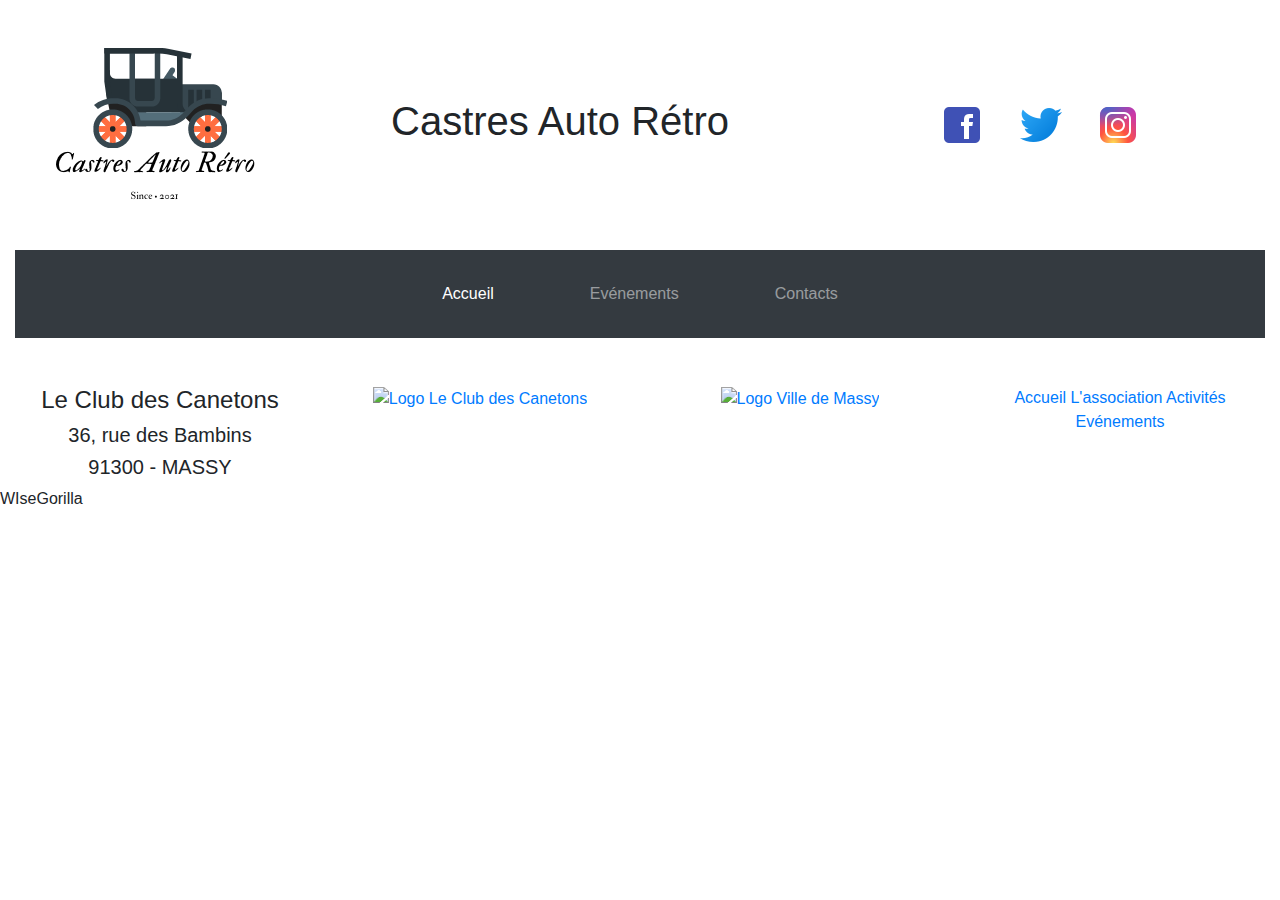
==== activity.html @ 59a8ff8e "Ajout de toutes les pages et script JS" ====
<!DOCTYPE html>
<html lang="fr">
<head>
    <meta charset="UTF-8">
    <meta http-equiv="X-UA-Compatible" content="IE=edge">
    <meta name="viewport" content="width=device-width, initial-scale=1.0">
    <title>Castres Auto Retro | Automobiles</title>
    <!-- CSS -->
    <link rel="stylesheet" href="https://cdn.jsdelivr.net/npm/bootstrap@4.5.3/dist/css/bootstrap.min.css">
    <link rel="stylesheet" href="css/style.css">
</head>

<body>
  <!-- HEADER -->
  <header class="container-fluid">
    <div class="row header-top align-items-center">
      <div class="col-sm-3 logo d-flex justify-content-center">
        <a href="./index.html">
          <img src="./Images/logo.png" alt="Logo de l'association">
        </a>
      </div>
      <div class="col-sm d-flex justify-content-center">
        <h1 class="text-center d-xs-none">Castres Auto Rétro</h1>
      </div>
     
      <div class="col-sm d-flex justify-content-center">
        <div>
          <div class="row">
            <a class="col text-end" href="https://www.facebook.com"><img class="header-icon" src="./Images/face.png" alt="Facebook"></a>
            <a class="col text-center" href="https://twitter.com"><img class="header-icon" src="./Images/twit.png" alt="Twitter"></a>
            <a class="col text-start" href="https://www.instagram.com"><img class="header-icon" src="./Images/insta.png" alt="Instagram"></a>
          </div>
        </div>
      </div>
    </div>

    <div class="header-nav">
    <nav class="p-4 navbar-expand-sm navbar-dark bg-dark" id="">
      <div class="container-fluid">
        <button class="navbar-toggler" type="button" data-bs-toggle="collapse" data-bs-target="#navbarSupportedContent" aria-controls="navbarSupportedContent" aria-expanded="false" aria-label="Toggle navigation">
          <span class="navbar-toggler-icon"></span>
        </button>
        <div class="collapse navbar-collapse" id="navbarSupportedContent">
          <ul class="navbar-nav m-auto mb-2 mb-lg-0">
            <li class="nav-item">
              <a class="nav-link px-5 active" aria-current="page" href="#navbar">Accueil</a>
            </li>
            <li class="nav-item">
              <a class="nav-link px-5" href="#">Evénements</a>
            </li>
            <li class="nav-item">
              <a class="nav-link px-5" href="#" tabindex="-1" aria-disabled="true">Contacts</a>
            </li>
          </ul>
        </div>
      </div>
    </nav>
    </div>

    

  </header>
    <!-- MAIN -->
  <main>

    

  </main>
  <!-- FOOTER -->
  <footer class="container-fluid pt-0 pb-4 mt-5">
    <div class="row footer-top d-flex justify-content-center">
      <div class="col-sm">
        <address class="text-center m-auto text-shadow">
          <h4>Le Club des Canetons</h4>
          <h5>36, rue des Bambins</h5>
          <h5>91300 - MASSY</h5>
        </address>
      </div>
      <div class="col text-center">
        <a href="./"><img src="./img/logo/logo-canetons-transparent.png" height="140" alt="Logo Le Club des Canetons"></a>
      </div>
      <div class="col text-center">
        <a href="https://www.ville-massy.fr/" target="_blank"><img id="logo-massy" src="./img/logo/logo_ville_reseaux_2017-650x260.png" width="220" alt="Logo Ville de Massy"></a>
      </div>
      <div class="col-sm footer-nav">
        <div class="flex-column text-center">
          <a class="footer-nav-link text-shadow" href="./index.html">Accueil</a>
          <a class="footer-nav-link text-shadow" href="./association.html">L'association</a>
          <a class="footer-nav-link text-shadow" href="./activites.html">Activités</a>
          <a class="footer-nav-link text-shadow" href="./evenements.html">Evénements</a>
        </div>
      </div>
    </div>
    <div class="row footer-copyright">
      <p class="text-center d-flex justify-content-center">WIseGorilla</p>
    </div>
  </footer>

  <!-- SCRIPTS -->
  <script src="https://code.jquery.com/jquery-3.5.1.slim.min.js" integrity="sha384-DfXdz2htPH0lsSSs5nCTpuj/zy4C+OGpamoFVy38MVBnE+IbbVYUew+OrCXaRkfj" crossorigin="anonymous"></script>

  <script src="https://cdn.jsdelivr.net/npm/bootstrap@4.5.3/dist/js/bootstrap.min.js" integrity="sha384-w1Q4orYjBQndcko6MimVbzY0tgp4pWB4lZ7lr30WKz0vr/aWKhXdBNmNb5D92v7s" crossorigin="anonymous"></script>

  <script src="./js/main.js"></script>
</body>
</html>
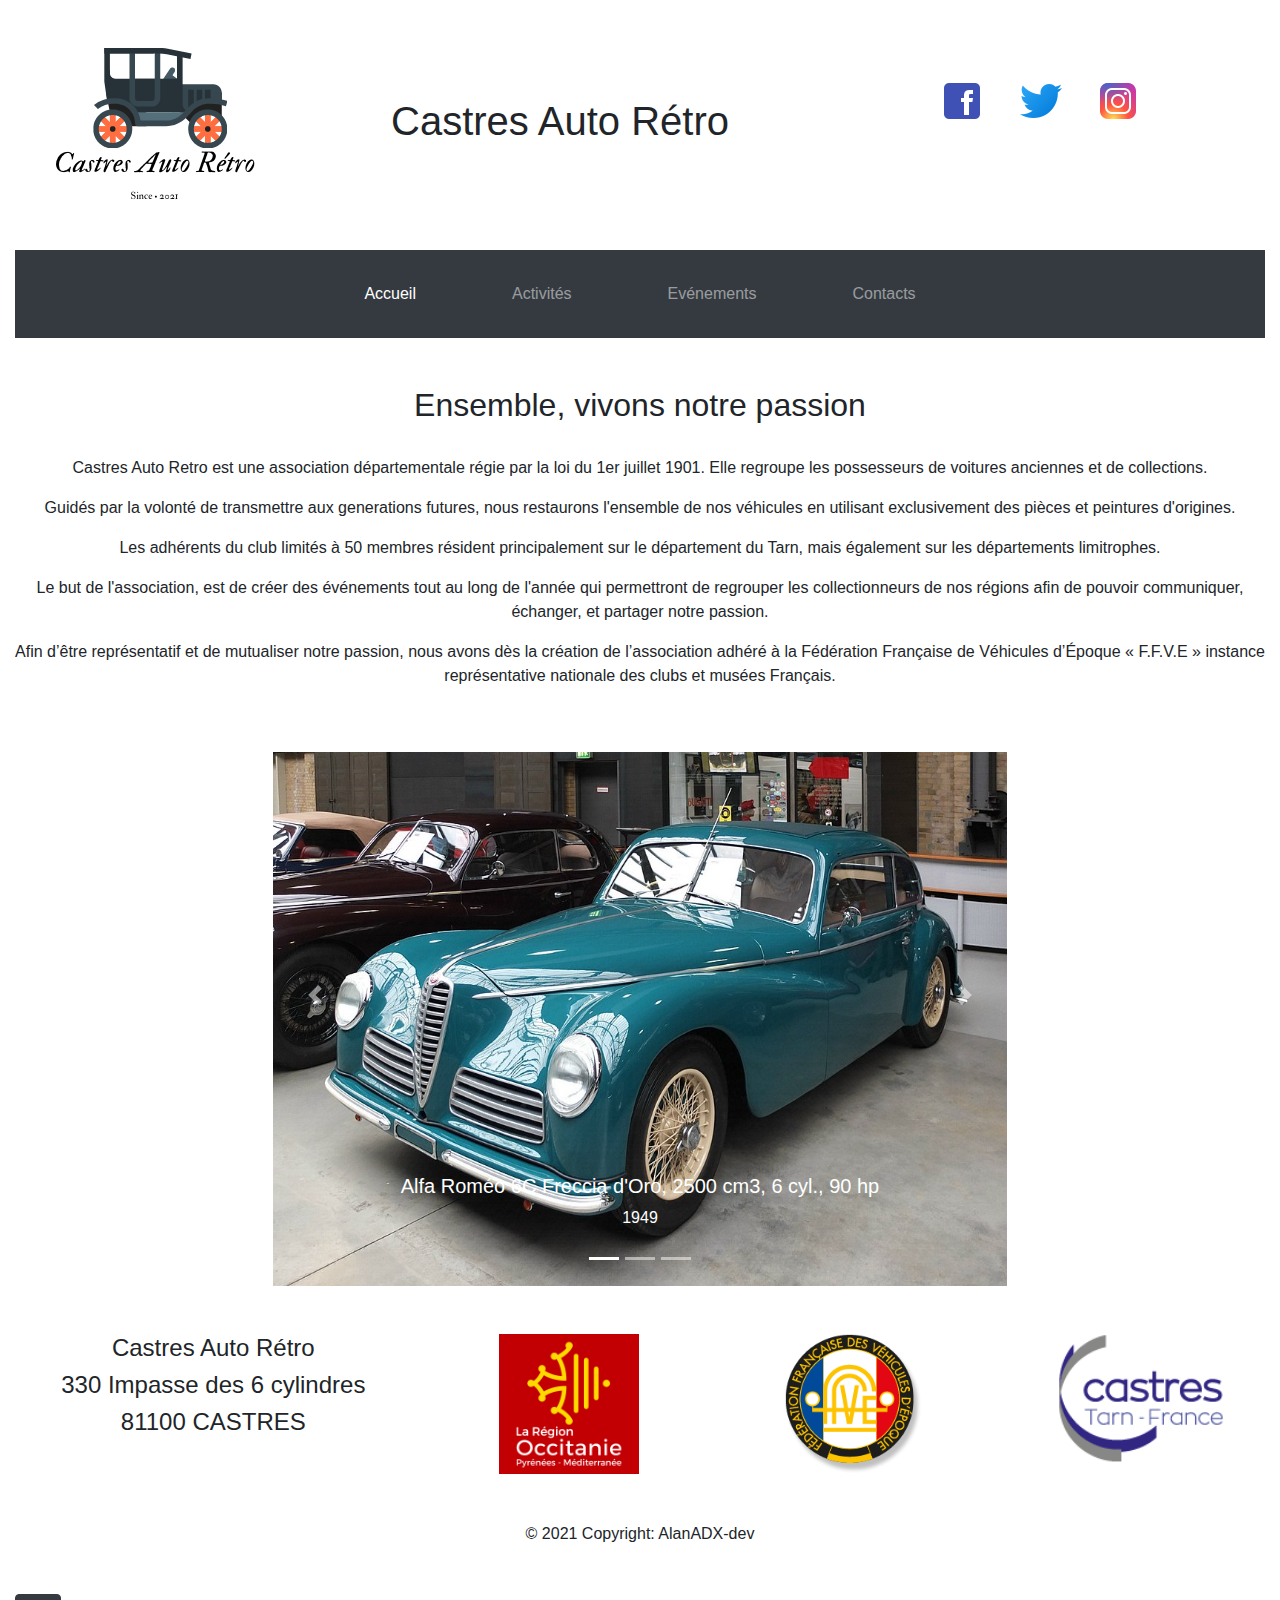
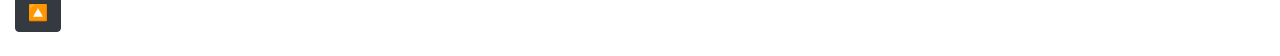
==== commit 85a45d0e: "page index.html terminée" ====
--- a/activity.html
+++ b/activity.html
@@ -8,6 +8,7 @@
     <!-- CSS -->
     <link rel="stylesheet" href="https://cdn.jsdelivr.net/npm/bootstrap@4.5.3/dist/css/bootstrap.min.css">
     <link rel="stylesheet" href="css/style.css">
+    <link rel="stylesheet" href="">
 </head>
 
 <body>
@@ -20,36 +21,39 @@
         </a>
       </div>
       <div class="col-sm d-flex justify-content-center">
-        <h1 class="text-center d-xs-none">Castres Auto Rétro</h1>
+        <h1 class="text-center d-none d-md-block">Castres Auto Rétro</h1>
       </div>
      
-      <div class="col-sm d-flex justify-content-center">
+      <div class="col-sm d-flex justify-content-center mb-5">
         <div>
           <div class="row">
-            <a class="col text-end" href="https://www.facebook.com"><img class="header-icon" src="./Images/face.png" alt="Facebook"></a>
-            <a class="col text-center" href="https://twitter.com"><img class="header-icon" src="./Images/twit.png" alt="Twitter"></a>
-            <a class="col text-start" href="https://www.instagram.com"><img class="header-icon" src="./Images/insta.png" alt="Instagram"></a>
+            <a class="col text-end" href="https://www.facebook.com" target="_blank"><img class="header-icon" src="./Images/face.png" alt="Facebook"></a>
+            <a class="col text-center" href="https://twitter.com" target="_blank"><img class="header-icon" src="./Images/twit.png" alt="Twitter"></a>
+            <a class="col text-start" href="https://www.instagram.com"  target="_blank"><img class="header-icon" src="./Images/insta.png" alt="Instagram"></a>
           </div>
         </div>
       </div>
     </div>
 
     <div class="header-nav">
-    <nav class="p-4 navbar-expand-sm navbar-dark bg-dark" id="">
+    <nav class="p-4 navbar-expand-sm navbar-dark bg-dark" id="navbar">
       <div class="container-fluid">
-        <button class="navbar-toggler" type="button" data-bs-toggle="collapse" data-bs-target="#navbarSupportedContent" aria-controls="navbarSupportedContent" aria-expanded="false" aria-label="Toggle navigation">
+        <button class="navbar-toggler " type="button" data-toggle="collapse" data-target="#navbarSupportedContent" aria-controls="navbarSupportedContent" aria-expanded="false" aria-label="Toggle navigation">
           <span class="navbar-toggler-icon"></span>
         </button>
         <div class="collapse navbar-collapse" id="navbarSupportedContent">
           <ul class="navbar-nav m-auto mb-2 mb-lg-0">
             <li class="nav-item">
-              <a class="nav-link px-5 active" aria-current="page" href="#navbar">Accueil</a>
+              <a class="nav-link px-5 active" href="#navbar">Accueil</a>
+            </li>
+            <li class="nav-item">
+              <a class="nav-link px-5" href="#">Activités</a>
             </li>
             <li class="nav-item">
               <a class="nav-link px-5" href="#">Evénements</a>
             </li>
             <li class="nav-item">
-              <a class="nav-link px-5" href="#" tabindex="-1" aria-disabled="true">Contacts</a>
+              <a class="nav-link px-5" href="#">Contacts</a>
             </li>
           </ul>
         </div>
@@ -62,45 +66,96 @@
   </header>
     <!-- MAIN -->
   <main>
+    <div class="container-fluid text-center">
+      <h2 class="pt-0 pb-4 mt-5">Ensemble, vivons notre passion</h2>
+      <p>Castres Auto Retro est une association départementale régie par la loi du 1er juillet 1901. Elle regroupe les possesseurs de voitures anciennes et de collections. </p>
+      <p>Guidés par la volonté de transmettre aux generations futures, nous restaurons l'ensemble de nos véhicules en utilisant exclusivement des pièces et peintures d'origines.</p>
+      <p>Les adhérents du club limités à 50 membres résident principalement sur le département du Tarn, mais également sur les départements limitrophes. </p>
+      <p>Le but de l'association, est de créer des événements tout au long de l'année qui permettront de regrouper les collectionneurs de nos régions afin de pouvoir communiquer, échanger, et partager notre passion. </p>
+      <p>Afin d’être représentatif et de mutualiser notre passion, nous avons dès la création de l’association adhéré à la Fédération Française de Véhicules d’Époque « F.F.V.E » instance représentative nationale des clubs et musées Français.</p>
+    </div>
+  
+    <div class="row justify-content-center">
+      <div id="carouselIndicators" class="carousel slide col-12 col-lg-9 col-xl-7 carouselsize" data-ride="carousel">
+        <ol class="carousel-indicators">
+          <li data-target="#carouselIndicators" data-slide-to="0" class="active"></li>
+          <li data-target="#carouselIndicators" data-slide-to="1"></li>
+          <li data-target="#carouselIndicators" data-slide-to="2"></li>
+        </ol>
+        <div class="carousel-inner mt-5">
+          <div class="carousel-item active">
+            <img class="img-fluid justify-content-center" src="./Images/Alfa 990X720.jpg" alt="First slide">
+            <div class="carousel-caption d-none d-md-block">
+              <h5>Alfa Roméo 6C Freccia d'Oro, 2500 cm3, 6 cyl., 90 hp</h5>
+              <p>1949</p>
+            </div>
+          </div>
+          <div class="carousel-item">
+            <img class="img-fluid justify-content-center" src="./Images/Aston 1080X720.jpg" alt="Second slide">
+            <div class="carousel-caption d-none d-md-block">
+              <h5>Aston Martin Le Mans 1½ Litre 2ème série tourer châssis long</h5>
+              <p>1933</p>
+            </div>
+          </div>
+          <div class="carousel-item">
+            <img class="img-fluid justify-content-center" src="./Images/Mercedes 975X720.jpg" alt="Third slide">
+            <div class="carousel-caption d-none d-md-block">
+              <h5>Mercedes-Benz 300SL Gullwing Coupe</h5>
+              <p>1955</p>
+            </div>
+          </div>
+        </div>
+        <a class="carousel-control-prev" href="#carouselIndicators" role="button" data-slide="prev">
+          <span class="carousel-control-prev-icon" aria-hidden="true"></span>
+          <span class="sr-only">Previous</span>
+        </a>
+        <a class="carousel-control-next" href="#carouselIndicators" role="button" data-slide="next">
+          <span class="carousel-control-next-icon" aria-hidden="true"></span>
+          <span class="sr-only">Next</span>
+        </a>
+      </div>
+    </div>
+    
+  </main>
 
-    
+  <!-- FOOTER -->
 
-  </main>
-  <!-- FOOTER -->
   <footer class="container-fluid pt-0 pb-4 mt-5">
-    <div class="row footer-top d-flex justify-content-center">
-      <div class="col-sm">
-        <address class="text-center m-auto text-shadow">
-          <h4>Le Club des Canetons</h4>
-          <h5>36, rue des Bambins</h5>
-          <h5>91300 - MASSY</h5>
+    <div class="row footer d-flex justify-content-center">
+      <div class="col-4">
+        <address class="text-center ">
+          <h4>Castres Auto Rétro</h4>
+          <h4>330 Impasse des 6 cylindres</h4>
+          <h4>81100 CASTRES</h4>
         </address>
       </div>
       <div class="col text-center">
-        <a href="./"><img src="./img/logo/logo-canetons-transparent.png" height="140" alt="Logo Le Club des Canetons"></a>
+        <a href="https://www.laregion.fr/" target="_blank"><img src="./Images/occitanie.png" height="140" alt="La Région Occitanie"></a>
       </div>
       <div class="col text-center">
-        <a href="https://www.ville-massy.fr/" target="_blank"><img id="logo-massy" src="./img/logo/logo_ville_reseaux_2017-650x260.png" width="220" alt="Logo Ville de Massy"></a>
+        <a href="https://www.ffve.org/" target="_blank"><img src="./Images/ffve.png" height="140" alt="Fédération Française de Véhicules d’Époque"></a>
       </div>
-      <div class="col-sm footer-nav">
-        <div class="flex-column text-center">
-          <a class="footer-nav-link text-shadow" href="./index.html">Accueil</a>
-          <a class="footer-nav-link text-shadow" href="./association.html">L'association</a>
-          <a class="footer-nav-link text-shadow" href="./activites.html">Activités</a>
-          <a class="footer-nav-link text-shadow" href="./evenements.html">Evénements</a>
-        </div>
+      <div class="col text-center">
+        <a href="https://www.ville-castres.fr/" target="_blank"><img src="./Images/castres.png" height="140" alt="Ville de Castres"></a>
       </div>
     </div>
-    <div class="row footer-copyright">
-      <p class="text-center d-flex justify-content-center">WIseGorilla</p>
-    </div>
+
+    <!-- Copyright -->
+    <div class="text-center p-5">© 2021 Copyright: AlanADX-dev</div>
+
+    <!-- Fixed button -->
+      <div class="fixedbutton">
+        <a type="button" class="btn btn-dark" href="#navbar">🔼</a>
+      </div>
   </footer>
-
+  
   <!-- SCRIPTS -->
   <script src="https://code.jquery.com/jquery-3.5.1.slim.min.js" integrity="sha384-DfXdz2htPH0lsSSs5nCTpuj/zy4C+OGpamoFVy38MVBnE+IbbVYUew+OrCXaRkfj" crossorigin="anonymous"></script>
 
+  <script src="https://cdn.jsdelivr.net/npm/popper.js@1.16.1/dist/umd/popper.min.js" integrity="sha384-9/reFTGAW83EW2RDu2S0VKaIzap3H66lZH81PoYlFhbGU+6BZp6G7niu735Sk7lN" crossorigin="anonymous"></script>
+
   <script src="https://cdn.jsdelivr.net/npm/bootstrap@4.5.3/dist/js/bootstrap.min.js" integrity="sha384-w1Q4orYjBQndcko6MimVbzY0tgp4pWB4lZ7lr30WKz0vr/aWKhXdBNmNb5D92v7s" crossorigin="anonymous"></script>
 
-  <script src="./js/main.js"></script>
+  
 </body>
 </html>
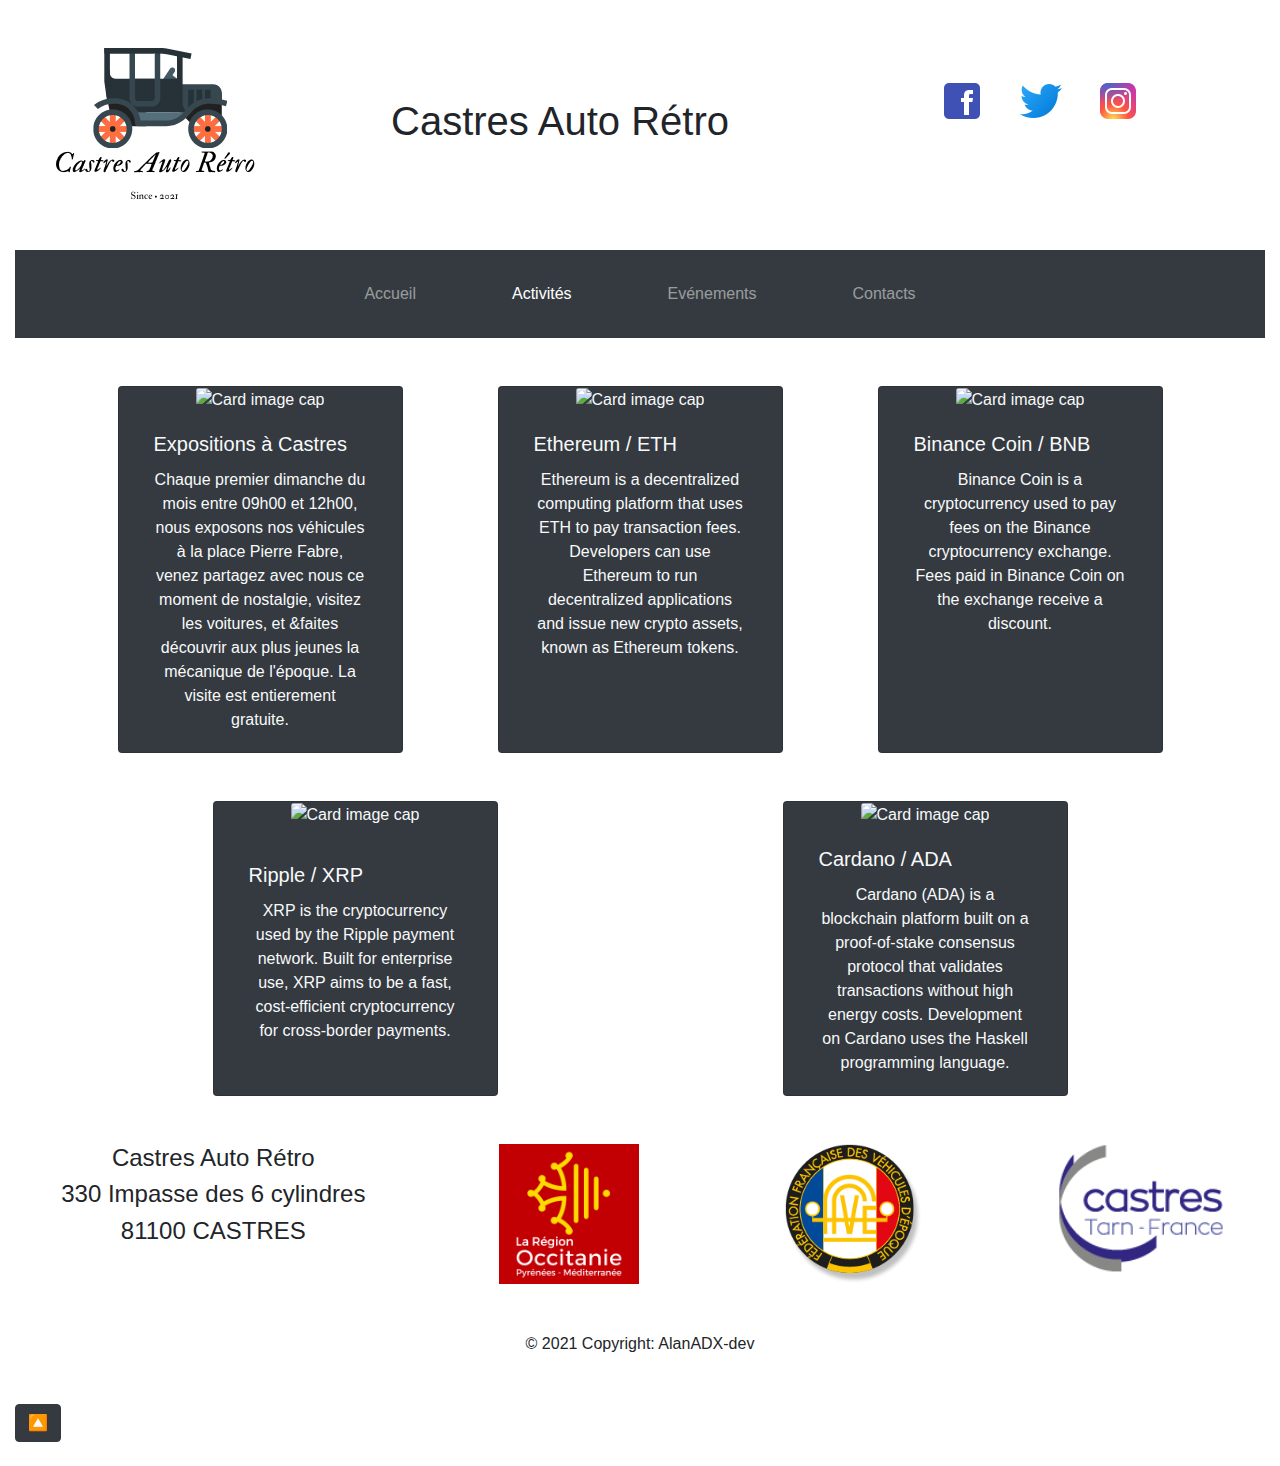
==== commit 25488590: "Création des cards sur page activity, à terminer" ====
--- a/activity.html
+++ b/activity.html
@@ -44,16 +44,16 @@
         <div class="collapse navbar-collapse" id="navbarSupportedContent">
           <ul class="navbar-nav m-auto mb-2 mb-lg-0">
             <li class="nav-item">
-              <a class="nav-link px-5 active" href="#navbar">Accueil</a>
+              <a class="nav-link px-5" href="./index.html">Accueil</a>
             </li>
             <li class="nav-item">
-              <a class="nav-link px-5" href="#">Activités</a>
+              <a class="nav-link px-5 active" href="./activity.html">Activités</a>
             </li>
             <li class="nav-item">
-              <a class="nav-link px-5" href="#">Evénements</a>
+              <a class="nav-link px-5" href="./event.html">Evénements</a>
             </li>
             <li class="nav-item">
-              <a class="nav-link px-5" href="#">Contacts</a>
+              <a class="nav-link px-5" href="./contact.html">Contacts</a>
             </li>
           </ul>
         </div>
@@ -65,58 +65,58 @@
 
   </header>
     <!-- MAIN -->
-  <main>
-    <div class="container-fluid text-center">
-      <h2 class="pt-0 pb-4 mt-5">Ensemble, vivons notre passion</h2>
-      <p>Castres Auto Retro est une association départementale régie par la loi du 1er juillet 1901. Elle regroupe les possesseurs de voitures anciennes et de collections. </p>
-      <p>Guidés par la volonté de transmettre aux generations futures, nous restaurons l'ensemble de nos véhicules en utilisant exclusivement des pièces et peintures d'origines.</p>
-      <p>Les adhérents du club limités à 50 membres résident principalement sur le département du Tarn, mais également sur les départements limitrophes. </p>
-      <p>Le but de l'association, est de créer des événements tout au long de l'année qui permettront de regrouper les collectionneurs de nos régions afin de pouvoir communiquer, échanger, et partager notre passion. </p>
-      <p>Afin d’être représentatif et de mutualiser notre passion, nous avons dès la création de l’association adhéré à la Fédération Française de Véhicules d’Époque « F.F.V.E » instance représentative nationale des clubs et musées Français.</p>
-    </div>
-  
-    <div class="row justify-content-center">
-      <div id="carouselIndicators" class="carousel slide col-12 col-lg-9 col-xl-7 carouselsize" data-ride="carousel">
-        <ol class="carousel-indicators">
-          <li data-target="#carouselIndicators" data-slide-to="0" class="active"></li>
-          <li data-target="#carouselIndicators" data-slide-to="1"></li>
-          <li data-target="#carouselIndicators" data-slide-to="2"></li>
-        </ol>
-        <div class="carousel-inner mt-5">
-          <div class="carousel-item active">
-            <img class="img-fluid justify-content-center" src="./Images/Alfa 990X720.jpg" alt="First slide">
-            <div class="carousel-caption d-none d-md-block">
-              <h5>Alfa Roméo 6C Freccia d'Oro, 2500 cm3, 6 cyl., 90 hp</h5>
-              <p>1949</p>
+      
+      
+        <!-- <div class="container-fluid text-center">
+          <h2 class="pb-4 mt-5">Une ville, un département, une région</h2>
+          <p>Retrouvez nous tout au long de l'année à travers l'Occitanie, nous exposons regulierement à Castres et Albi, et effectuons des balades dans l'ensemble de notre belle région.</p>
+        </div> -->
+
+        <main class="container">
+          <div class="row d-flex justify-content-around">
+      
+            <div class="card bg-dark text-light col-12 col-md-6 col-lg-4 col-xl-3 mt-5 mx-1">
+              <div class="text-center"><img class="card-img-top" src="./Images/btc.png" alt="Card image cap"></div>
+              <div class="card-body">
+                <h5 class="card-title">Expositions à Castres</h5>
+                <p class="card-text text-center">Chaque premier dimanche du mois entre 09h00  et 12h00, nous exposons nos véhicules à la place Pierre Fabre, venez partagez avec nous ce moment de nostalgie, visitez les voitures, et &faites découvrir aux plus jeunes la mécanique de l'époque. La visite est entierement gratuite.</p>
+              </div>
             </div>
+      
+            <div class="card bg-dark text-light col-12 col-md-6 col-lg-4 col-xl-3 mt-5 mx-1">
+              <div class="text-center"><img class="card-img-top" src="./Images/eth.png" alt="Card image cap"></div>
+              <div class="card-body">
+                <h5 class="card-title">Ethereum / ETH</h5>
+                <p class="card-text text-center">Ethereum is a decentralized computing platform that uses ETH to pay transaction fees. Developers can use Ethereum to run decentralized applications and issue new crypto assets, known as Ethereum tokens.</p>
+              </div>
+            </div>
+      
+            <div class="card bg-dark text-light col-12 col-md-6 col-lg-4 col-xl-3 mt-5 mx-1">
+              <div class="text-center"><img class="card-img-top" src="./Images/bnb.png" alt="Card image cap"></div>
+              <div class="card-body">
+                <h5 class="card-title">Binance Coin / BNB</h5>
+                <p class="card-text text-center">Binance Coin is a cryptocurrency used to pay fees on the Binance cryptocurrency exchange. Fees paid in Binance Coin on the exchange receive a discount.</p>
+              </div>
+            </div>
+      
+            <div class="card bg-dark text-light col-12 col-md-6 col-lg-4 col-xl-3 mt-5 mx-1">
+              <div class="text-center"><img class="card-img-top" src="./Images/xrp.png" alt="Card image cap"></div>
+              <div class="card-body">
+                <h5 class="card-title mt-3">Ripple / XRP</h5>
+                <p class="card-text text-center">XRP is the cryptocurrency used by the Ripple payment network. Built for enterprise use, XRP aims to be a fast, cost-efficient cryptocurrency for cross-border payments.</p>
+              </div>
+            </div>
+      
+            <div class="card bg-dark text-light col-12 col-md-6 col-lg-4 col-xl-3 mt-5 mx-1">
+              <div class="text-center"><img class="card-img-top" src="./Images/ada.png" alt="Card image cap"></div>
+              <div class="card-body">
+                <h5 class="card-title">Cardano / ADA</h5>
+                <p class="card-text text-center">Cardano (ADA) is a blockchain platform built on a proof-of-stake consensus protocol that validates transactions without high energy costs. Development on Cardano uses the Haskell programming language.</p>
+              </div>
+            </div>
+      
           </div>
-          <div class="carousel-item">
-            <img class="img-fluid justify-content-center" src="./Images/Aston 1080X720.jpg" alt="Second slide">
-            <div class="carousel-caption d-none d-md-block">
-              <h5>Aston Martin Le Mans 1½ Litre 2ème série tourer châssis long</h5>
-              <p>1933</p>
-            </div>
-          </div>
-          <div class="carousel-item">
-            <img class="img-fluid justify-content-center" src="./Images/Mercedes 975X720.jpg" alt="Third slide">
-            <div class="carousel-caption d-none d-md-block">
-              <h5>Mercedes-Benz 300SL Gullwing Coupe</h5>
-              <p>1955</p>
-            </div>
-          </div>
-        </div>
-        <a class="carousel-control-prev" href="#carouselIndicators" role="button" data-slide="prev">
-          <span class="carousel-control-prev-icon" aria-hidden="true"></span>
-          <span class="sr-only">Previous</span>
-        </a>
-        <a class="carousel-control-next" href="#carouselIndicators" role="button" data-slide="next">
-          <span class="carousel-control-next-icon" aria-hidden="true"></span>
-          <span class="sr-only">Next</span>
-        </a>
-      </div>
-    </div>
-    
-  </main>
+        </main>
 
   <!-- FOOTER -->
 
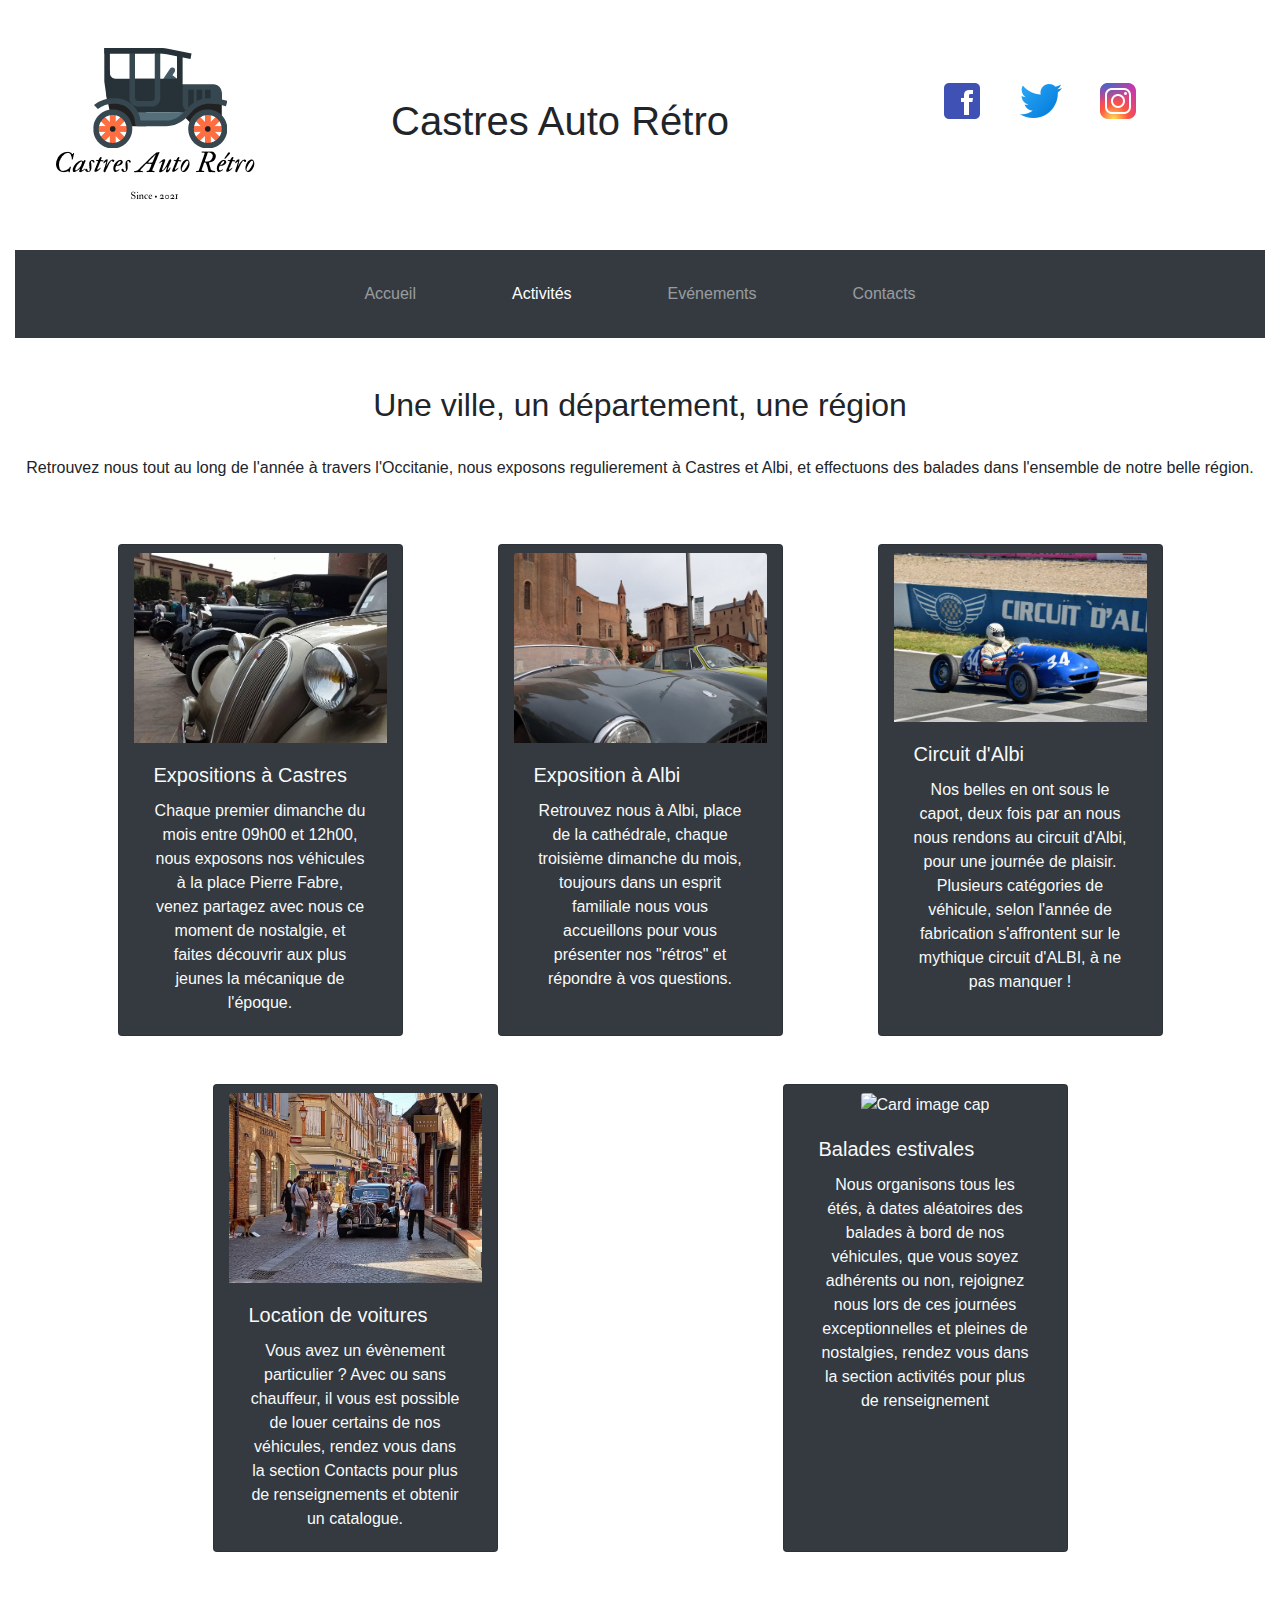
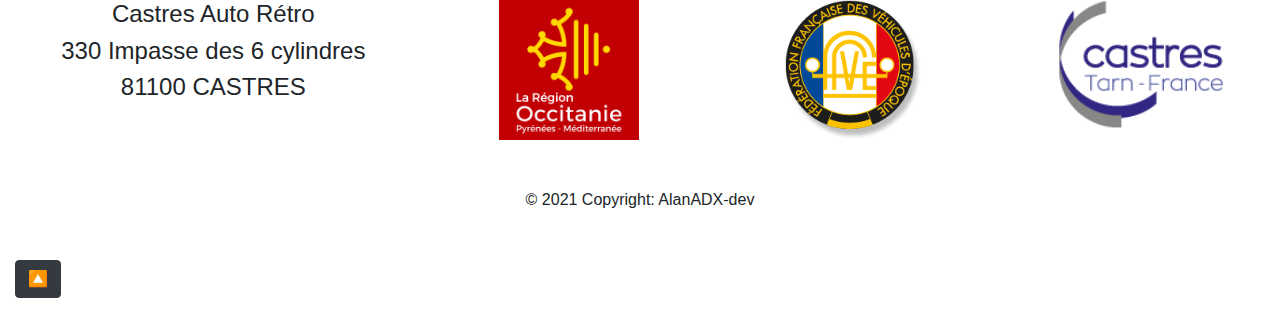
==== commit dbb5e661: "Page Activity stable et responsive" ====
--- a/activity.html
+++ b/activity.html
@@ -67,51 +67,51 @@
     <!-- MAIN -->
       
       
-        <!-- <div class="container-fluid text-center">
+        <div class="container-fluid text-center">
           <h2 class="pb-4 mt-5">Une ville, un département, une région</h2>
           <p>Retrouvez nous tout au long de l'année à travers l'Occitanie, nous exposons regulierement à Castres et Albi, et effectuons des balades dans l'ensemble de notre belle région.</p>
-        </div> -->
+        </div>
 
         <main class="container">
           <div class="row d-flex justify-content-around">
       
             <div class="card bg-dark text-light col-12 col-md-6 col-lg-4 col-xl-3 mt-5 mx-1">
-              <div class="text-center"><img class="card-img-top" src="./Images/btc.png" alt="Card image cap"></div>
+              <div class="text-center"><img class="card-img-top mt-2" src="./Images/CastresExpo.jpg" alt="Card image cap"></div>
               <div class="card-body">
-                <h5 class="card-title">Expositions à Castres</h5>
-                <p class="card-text text-center">Chaque premier dimanche du mois entre 09h00  et 12h00, nous exposons nos véhicules à la place Pierre Fabre, venez partagez avec nous ce moment de nostalgie, visitez les voitures, et &faites découvrir aux plus jeunes la mécanique de l'époque. La visite est entierement gratuite.</p>
+                <h5 class="card-title d-none d-md-block">Expositions à Castres</h5>
+                <p class="card-text text-center">Chaque premier dimanche du mois entre 09h00  et 12h00, nous exposons nos véhicules à la place Pierre Fabre, venez partagez avec nous ce moment de nostalgie, et faites découvrir aux plus jeunes la mécanique de l'époque.</p>
               </div>
             </div>
       
             <div class="card bg-dark text-light col-12 col-md-6 col-lg-4 col-xl-3 mt-5 mx-1">
-              <div class="text-center"><img class="card-img-top" src="./Images/eth.png" alt="Card image cap"></div>
+              <div class="text-center"><img class="card-img-top mt-2" src="./Images/AlbiExpo2.jpg" alt="Card image cap"></div>
               <div class="card-body">
-                <h5 class="card-title">Ethereum / ETH</h5>
-                <p class="card-text text-center">Ethereum is a decentralized computing platform that uses ETH to pay transaction fees. Developers can use Ethereum to run decentralized applications and issue new crypto assets, known as Ethereum tokens.</p>
+                <h5 class="card-title d-none d-md-block">Exposition à Albi</h5>
+                <p class="card-text text-center">Retrouvez nous à Albi, place de la cathédrale, chaque troisième dimanche du mois, toujours dans un esprit familiale nous vous accueillons pour vous présenter nos "rétros" et répondre à vos questions.</p>
               </div>
             </div>
       
             <div class="card bg-dark text-light col-12 col-md-6 col-lg-4 col-xl-3 mt-5 mx-1">
-              <div class="text-center"><img class="card-img-top" src="./Images/bnb.png" alt="Card image cap"></div>
+              <div class="text-center"><img class="card-img-top mt-2" src="./Images/AlbiCircuit2.jpg" alt="Card image cap"></div>
               <div class="card-body">
-                <h5 class="card-title">Binance Coin / BNB</h5>
-                <p class="card-text text-center">Binance Coin is a cryptocurrency used to pay fees on the Binance cryptocurrency exchange. Fees paid in Binance Coin on the exchange receive a discount.</p>
+                <h5 class="card-title d-none d-md-block">Circuit d'Albi</h5>
+                <p class="card-text text-center">Nos belles en ont sous le capot, deux fois par an nous nous rendons au circuit d'Albi, pour une journée de plaisir. Plusieurs catégories de véhicule, selon l'année de fabrication s'affrontent sur le mythique circuit d'ALBI,  à ne pas manquer !</p>
               </div>
             </div>
       
             <div class="card bg-dark text-light col-12 col-md-6 col-lg-4 col-xl-3 mt-5 mx-1">
-              <div class="text-center"><img class="card-img-top" src="./Images/xrp.png" alt="Card image cap"></div>
+              <div class="text-center"><img class="card-img-top mt-2" src="./Images/Location.jpg" alt="Card image cap"></div>
               <div class="card-body">
-                <h5 class="card-title mt-3">Ripple / XRP</h5>
-                <p class="card-text text-center">XRP is the cryptocurrency used by the Ripple payment network. Built for enterprise use, XRP aims to be a fast, cost-efficient cryptocurrency for cross-border payments.</p>
+                <h5 class="card-title d-none d-md-block">Location de voitures</h5>
+                <p class="card-text text-center">Vous avez un évènement particulier ? Avec ou sans chauffeur, il vous est possible de louer certains de nos véhicules, rendez vous dans la section Contacts pour plus de renseignements et obtenir un catalogue.</p>
               </div>
             </div>
       
             <div class="card bg-dark text-light col-12 col-md-6 col-lg-4 col-xl-3 mt-5 mx-1">
-              <div class="text-center"><img class="card-img-top" src="./Images/ada.png" alt="Card image cap"></div>
+              <div class="text-center"><img class="card-img-top mt-2" src="./Images/Balades.jpg" alt="Card image cap"></div>
               <div class="card-body">
-                <h5 class="card-title">Cardano / ADA</h5>
-                <p class="card-text text-center">Cardano (ADA) is a blockchain platform built on a proof-of-stake consensus protocol that validates transactions without high energy costs. Development on Cardano uses the Haskell programming language.</p>
+                <h5 class="card-title d-none d-md-block">Balades estivales</h5>
+                <p class="card-text text-center">Nous organisons tous les étés, à dates aléatoires des balades à bord de nos véhicules, que vous soyez adhérents ou non, rejoignez nous lors de ces journées exceptionnelles et pleines de nostalgies, rendez vous dans la section activités pour plus de renseignement</p>
               </div>
             </div>
       
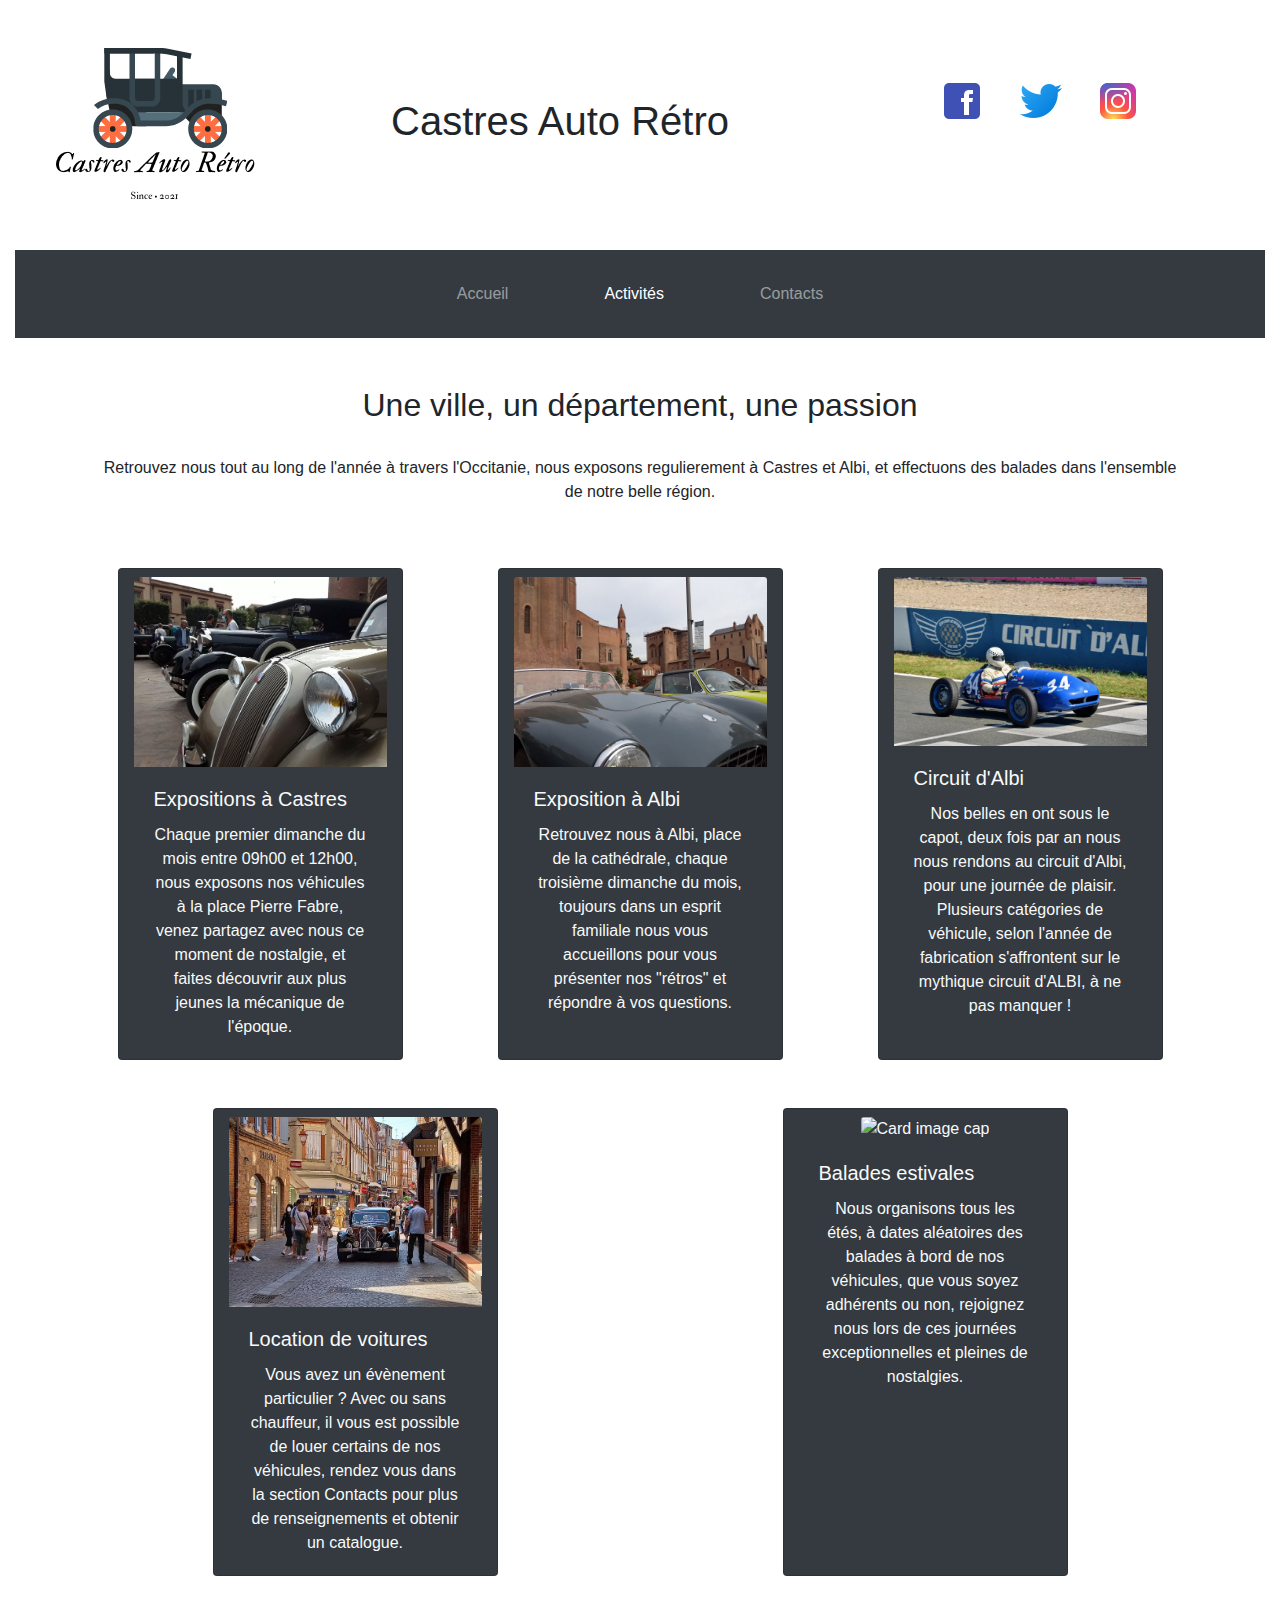
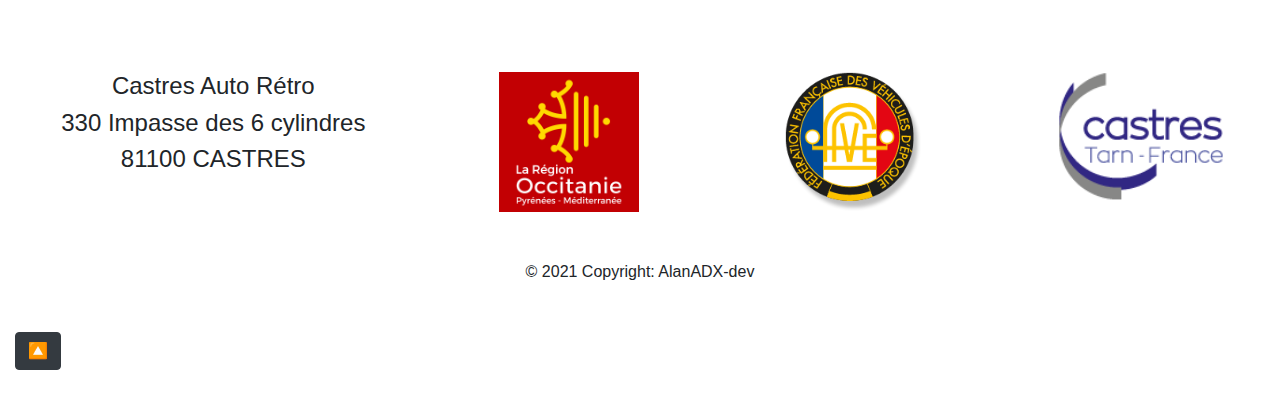
==== commit 4b0b4f9e: "Version final terminée" ====
--- a/activity.html
+++ b/activity.html
@@ -8,7 +8,9 @@
     <!-- CSS -->
     <link rel="stylesheet" href="https://cdn.jsdelivr.net/npm/bootstrap@4.5.3/dist/css/bootstrap.min.css">
     <link rel="stylesheet" href="css/style.css">
-    <link rel="stylesheet" href="">
+    <link rel="preconnect" href="https://fonts.googleapis.com">
+    <link rel="preconnect" href="https://fonts.gstatic.com" crossorigin>
+    <link href="https://fonts.googleapis.com/css2?family=Special+Elite&display=swap" rel="stylesheet"> 
 </head>
 
 <body>
@@ -50,9 +52,6 @@
               <a class="nav-link px-5 active" href="./activity.html">Activités</a>
             </li>
             <li class="nav-item">
-              <a class="nav-link px-5" href="./event.html">Evénements</a>
-            </li>
-            <li class="nav-item">
               <a class="nav-link px-5" href="./contact.html">Contacts</a>
             </li>
           </ul>
@@ -66,14 +65,14 @@
   </header>
     <!-- MAIN -->
       
-      
-        <div class="container-fluid text-center">
-          <h2 class="pb-4 mt-5">Une ville, un département, une région</h2>
-          <p>Retrouvez nous tout au long de l'année à travers l'Occitanie, nous exposons regulierement à Castres et Albi, et effectuons des balades dans l'ensemble de notre belle région.</p>
-        </div>
+        <main class="container">
+          <div class="container-fluid text-center">
+            <h2 class="pb-4 mt-5">Une ville, un département, une passion</h2>
+            <p>Retrouvez nous tout au long de l'année à travers l'Occitanie, nous exposons regulierement à Castres et Albi, et effectuons des balades dans l'ensemble de notre belle région.</p>
+          </div>
 
-        <main class="container">
-          <div class="row d-flex justify-content-around">
+        
+          <div class="row d-flex justify-content-around pb-5">
       
             <div class="card bg-dark text-light col-12 col-md-6 col-lg-4 col-xl-3 mt-5 mx-1">
               <div class="text-center"><img class="card-img-top mt-2" src="./Images/CastresExpo.jpg" alt="Card image cap"></div>
@@ -111,7 +110,7 @@
               <div class="text-center"><img class="card-img-top mt-2" src="./Images/Balades.jpg" alt="Card image cap"></div>
               <div class="card-body">
                 <h5 class="card-title d-none d-md-block">Balades estivales</h5>
-                <p class="card-text text-center">Nous organisons tous les étés, à dates aléatoires des balades à bord de nos véhicules, que vous soyez adhérents ou non, rejoignez nous lors de ces journées exceptionnelles et pleines de nostalgies, rendez vous dans la section activités pour plus de renseignement</p>
+                <p class="card-text text-center">Nous organisons tous les étés, à dates aléatoires des balades à bord de nos véhicules, que vous soyez adhérents ou non, rejoignez nous lors de ces journées exceptionnelles et pleines de nostalgies.</p>
               </div>
             </div>
       
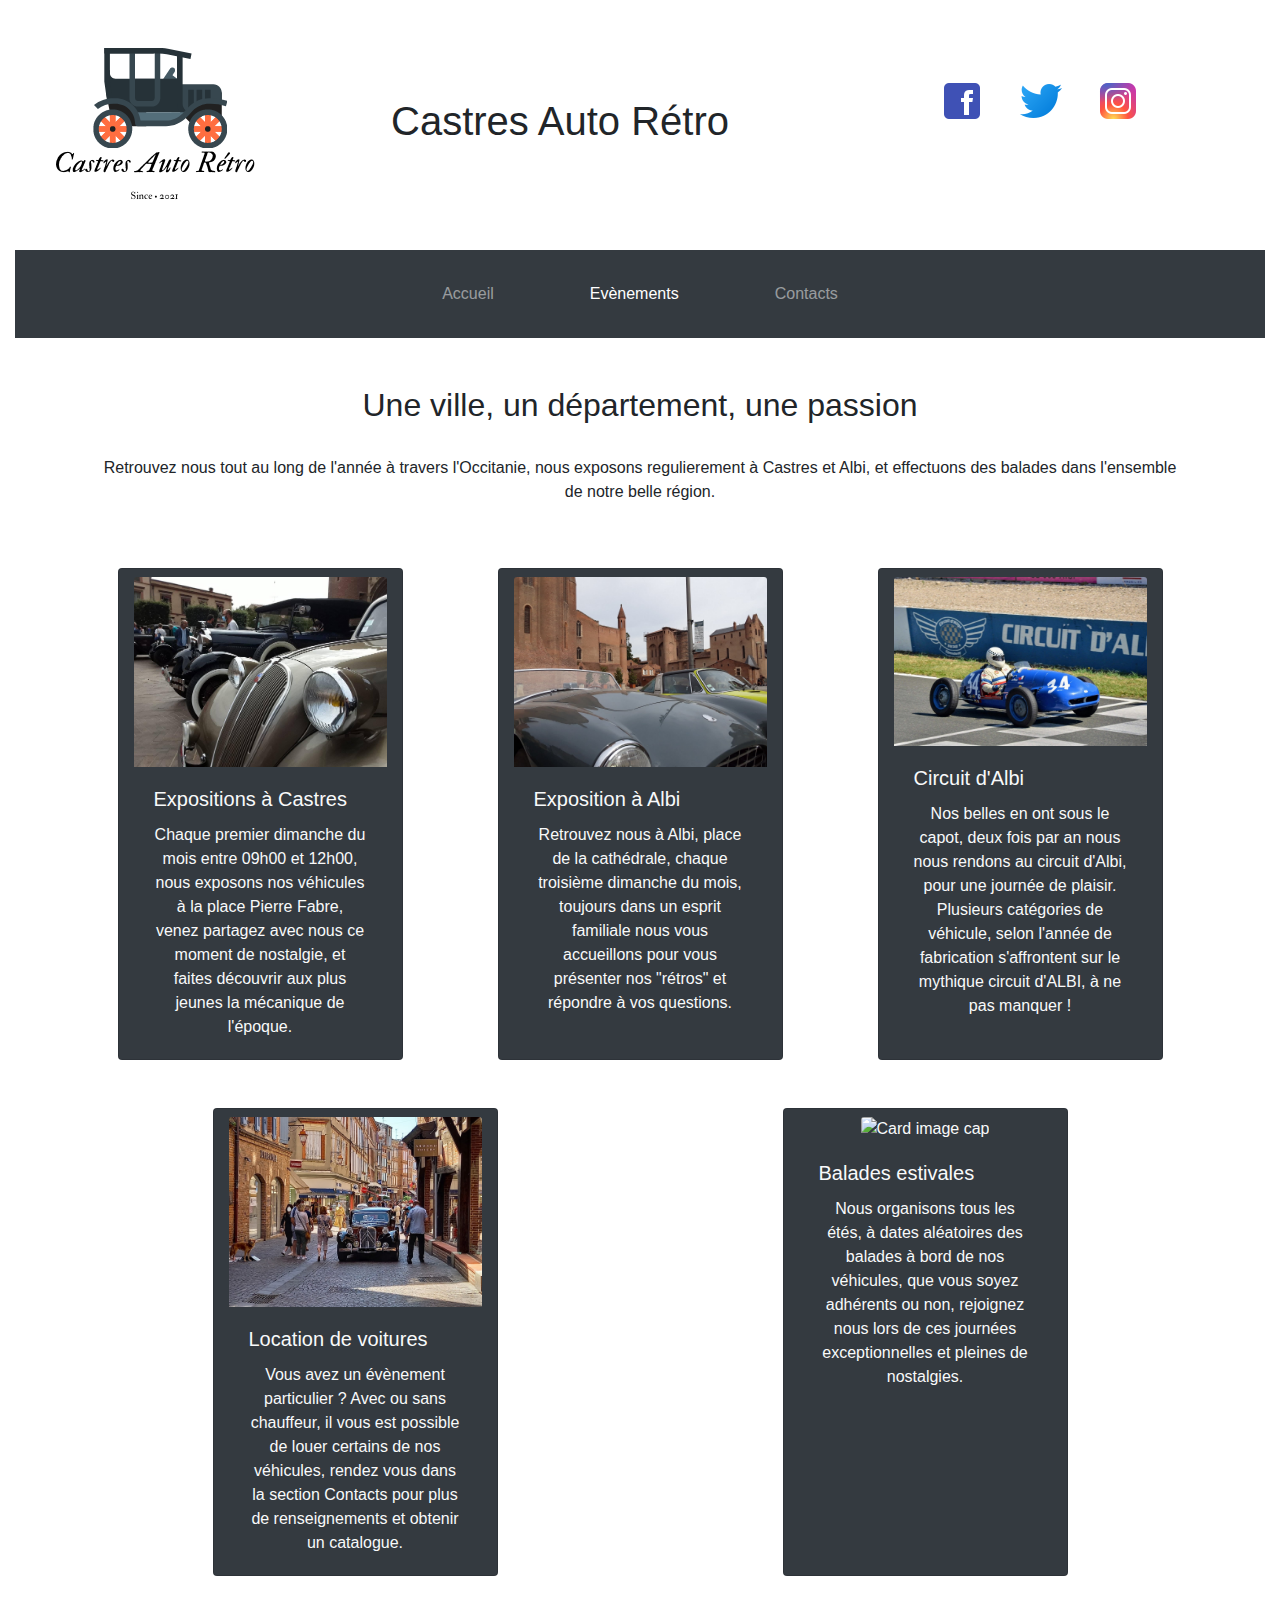
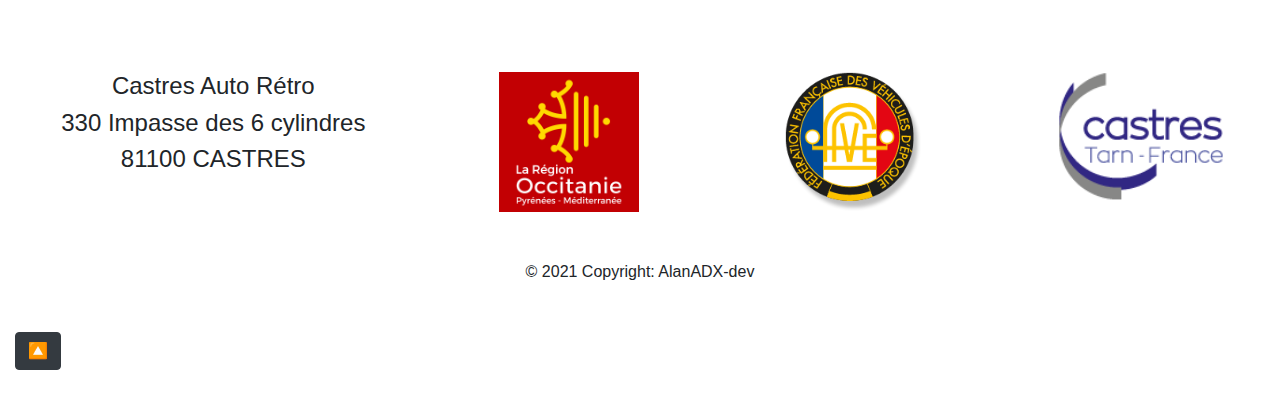
==== commit 6aefdd04: "essais d'un background et media queries" ====
--- a/activity.html
+++ b/activity.html
@@ -49,7 +49,7 @@
               <a class="nav-link px-5" href="./index.html">Accueil</a>
             </li>
             <li class="nav-item">
-              <a class="nav-link px-5 active" href="./activity.html">Activités</a>
+              <a class="nav-link px-5 active" href="./activity.html">Evènements</a>
             </li>
             <li class="nav-item">
               <a class="nav-link px-5" href="./contact.html">Contacts</a>
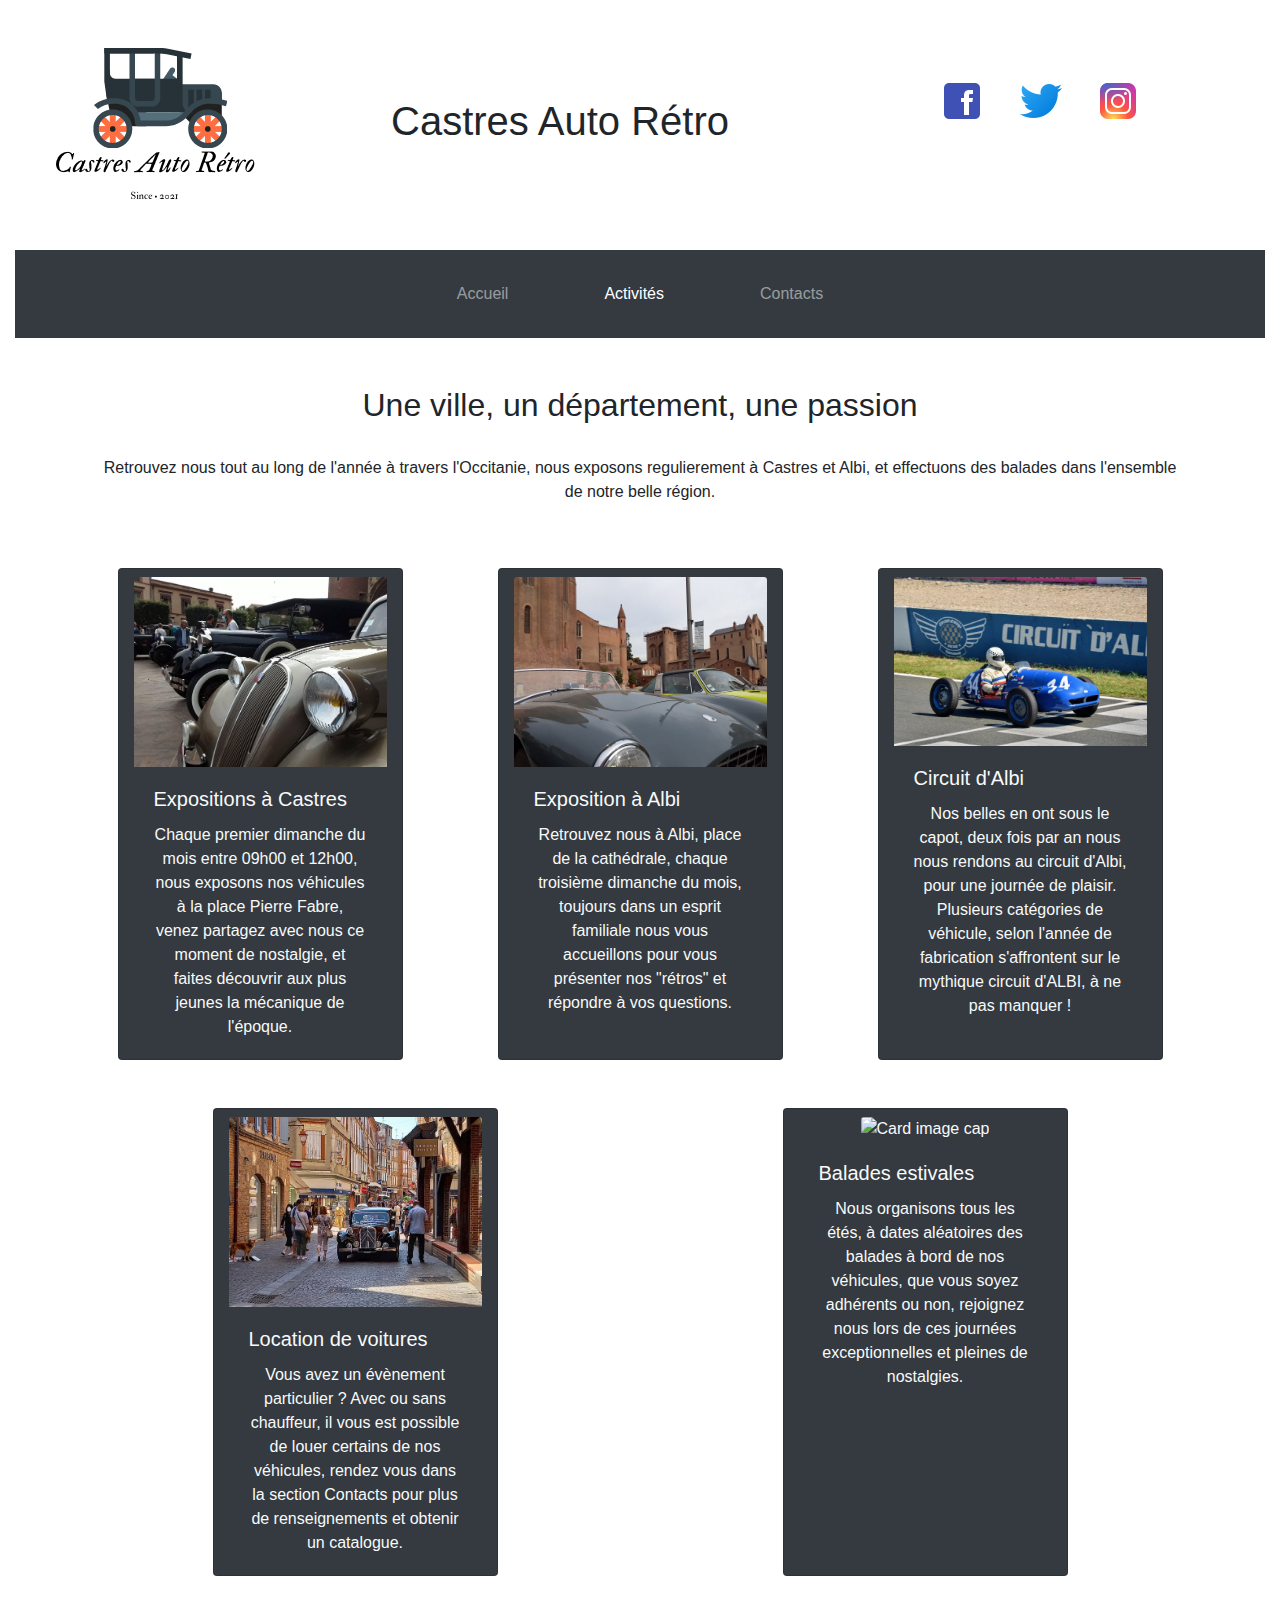
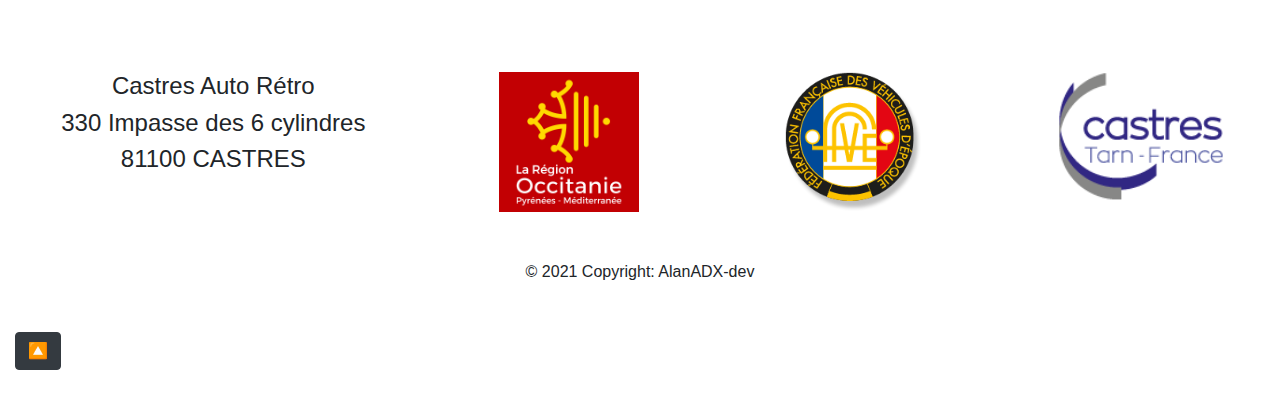
==== commit ff576403: "Ajout du background css en media queries et de la meta description" ====
--- a/activity.html
+++ b/activity.html
@@ -4,6 +4,7 @@
     <meta charset="UTF-8">
     <meta http-equiv="X-UA-Compatible" content="IE=edge">
     <meta name="viewport" content="width=device-width, initial-scale=1.0">
+    <meta name="description" content="Bienvenue sur le site de Castres Auto Retro, vous trouverez ici, toutes les activités et évènements nous concernant.">
     <title>Castres Auto Retro | Automobiles</title>
     <!-- CSS -->
     <link rel="stylesheet" href="https://cdn.jsdelivr.net/npm/bootstrap@4.5.3/dist/css/bootstrap.min.css">
@@ -49,7 +50,7 @@
               <a class="nav-link px-5" href="./index.html">Accueil</a>
             </li>
             <li class="nav-item">
-              <a class="nav-link px-5 active" href="./activity.html">Evènements</a>
+              <a class="nav-link px-5 active" href="./activity.html">Activités</a>
             </li>
             <li class="nav-item">
               <a class="nav-link px-5" href="./contact.html">Contacts</a>
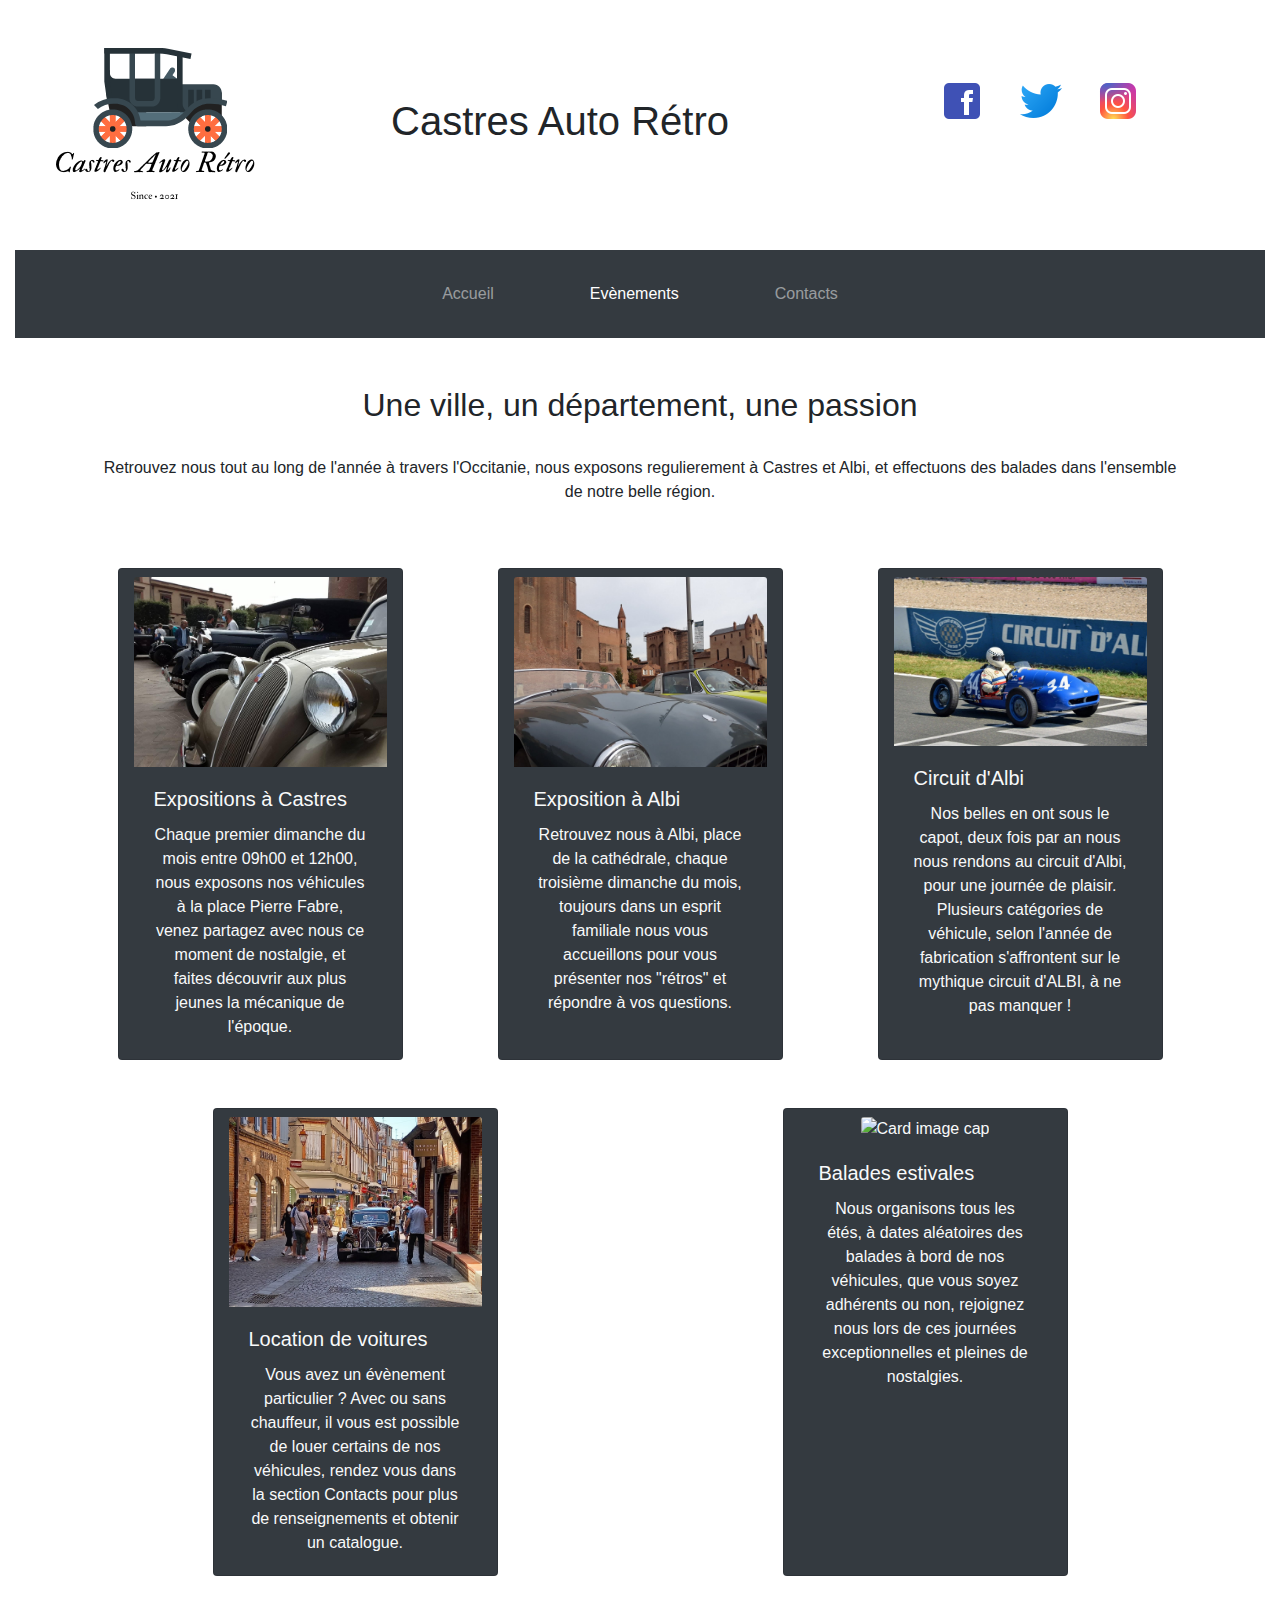
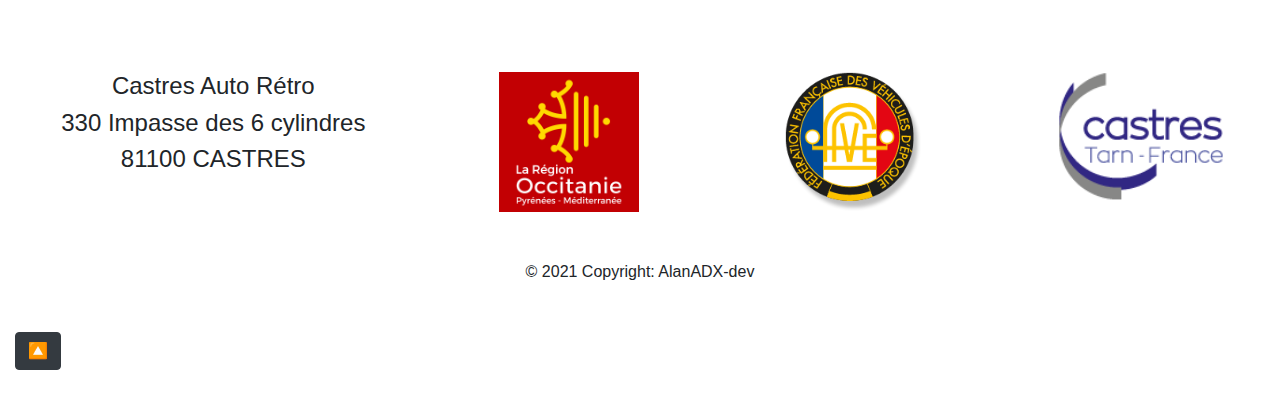
==== commit 329b5294: "Merge branch 'CSS'" ====
--- a/activity.html
+++ b/activity.html
@@ -50,7 +50,7 @@
               <a class="nav-link px-5" href="./index.html">Accueil</a>
             </li>
             <li class="nav-item">
-              <a class="nav-link px-5 active" href="./activity.html">Activités</a>
+              <a class="nav-link px-5 active" href="./activity.html">Evènements</a>
             </li>
             <li class="nav-item">
               <a class="nav-link px-5" href="./contact.html">Contacts</a>
